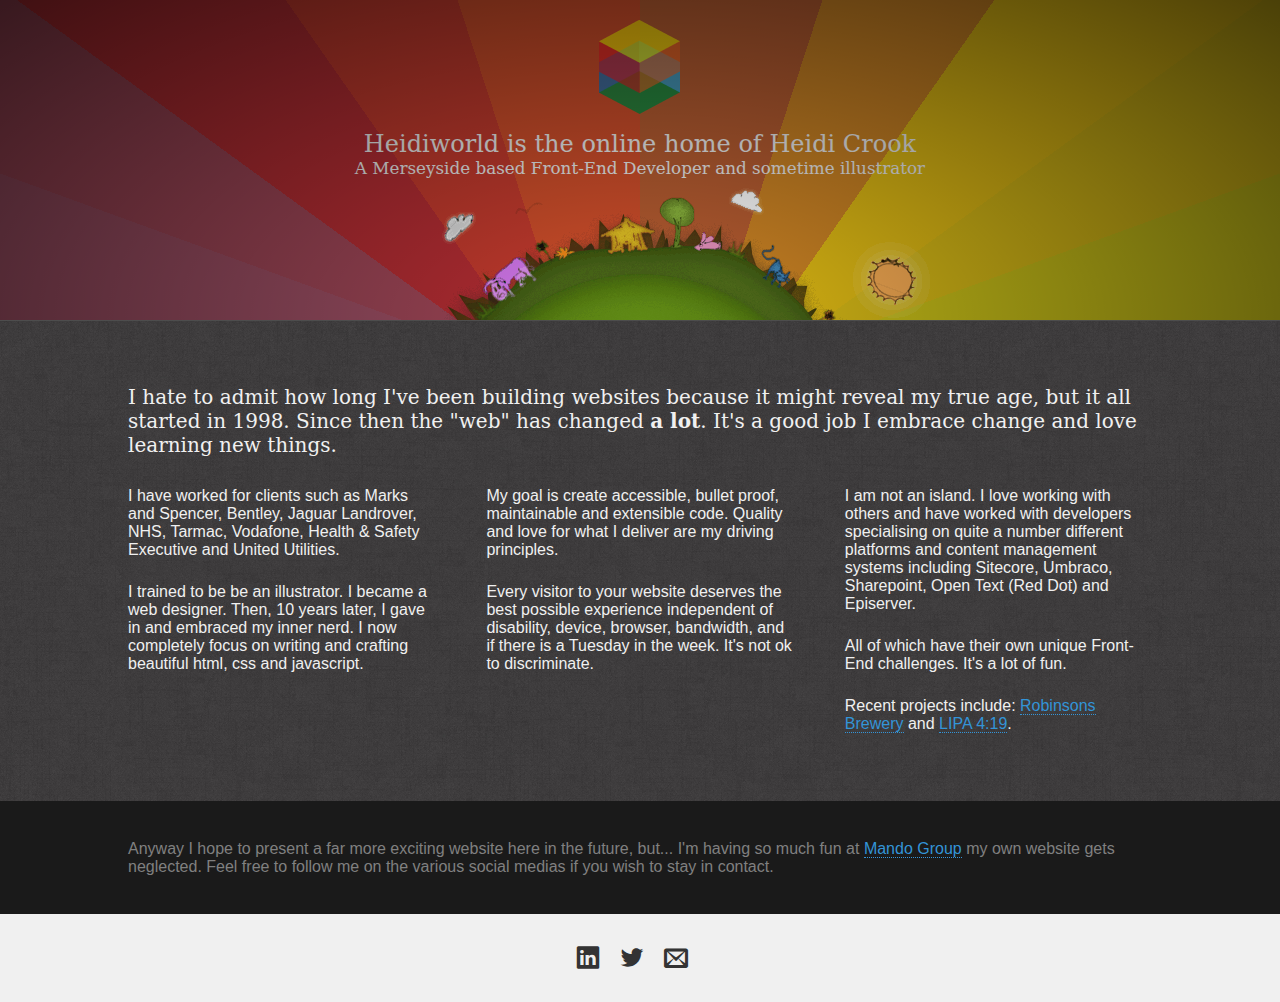
==== index.html @ 09beddb4 "Rename index.htm to index.html" ====
﻿<!DOCTYPE html>
<!--[if IE 7 ]>    <html class="ie7 oldie" lang="en"> <![endif]-->
<!--[if IE 8 ]>    <html class="ie8 oldie" lang="en"> <![endif]-->
<!--[if IE 9 ]>    <html class="ie9" lang="en"> <![endif]-->
<!--[if (gt IE 9)|!(IE)]><!-->
<html lang="en">
<!--<![endif]-->
<head>
    <meta charset="utf-8">
    <meta name="description" content="Personal Website of Heidi Crook - Frontend Developer">
    <meta name="keywords" content="Heidi Crook, Frontend Developer, HTML5, CSS">
    <meta http-equiv="X-UA-Compatible" content="IE=edge">
    <meta name="format-detection" content="telephone=no">
    <meta name="viewport" content="width=device-width, initial-scale=1">
    <title>Heidi Crook: Front-end Developer based in Merseyside</title>
    <link href="/_common/css/global.css" rel="stylesheet">
    <script src="/_common/js/modernizr.js"></script>
</head>
<body>

        <header role="banner">
            <span class="shad"></span>
            <div class="container">
            <h1>Heidiworld is the online home of Heidi Crook <span>A Merseyside based Front-End Developer and sometime illustrator</span></h1> 

            <span class="world"><img src="/_common/img/world.png" alt=""/></span>
            </div>
        </header>
        <!-- /banner-->

 
        <div role="main">
            <div class="container">
                
            <p class="intro">I hate to admit how long I've been building websites because it might reveal my true age, but it all started in 1998. Since then the "web" has changed <strong>a lot</strong>. It's a good job I embrace change and love learning new things. 
    </p>
            <div class="l-mod">
                <p>I have worked for clients such as Marks and Spencer, Bentley, Jaguar Landrover, NHS, Tarmac, Vodafone, Health &amp; Safety Executive and United Utilities.</p>
                
                <p>I trained to be be an illustrator. I became a web designer. Then, 10 years later, I gave in and embraced my inner nerd. I now completely focus on writing and crafting beautiful html, css and javascript.</p>
            </div>
            <div class="l-mod">
                <p> My goal is create accessible, bullet proof,  maintainable and extensible code. Quality and love for what I deliver are my driving principles.</p><p>Every visitor to your website deserves the best possible experience independent of disability, device, browser, bandwidth, and if there is a Tuesday in the week. It's not ok to discriminate.  </p>
 
            </div>
            <div class="l-mod">
                <p>I am not an island. I love working with others and have worked with developers specialising on quite a number different platforms and content management systems including Sitecore, Umbraco, Sharepoint, Open Text (Red Dot) and Episerver. </p><p>All of which have their own unique Front-End challenges. It's a lot of fun.</p>
                <p>Recent projects include: <a href="https://www.robinsonsbrewery.com/" target="_blank">Robinsons Brewery</a> and <a href="http://www.lipa419.co.uk/" target="_blank">LIPA 4:19</a>.</p>
            </div>
            
    </div>
        </div>
        <!-- /main-->
    <aside>
        <div class="container">
         <p>Anyway I hope to present a far more exciting website here in the future, but... I'm having so much fun at <a href="http://www.mandogroup.com">Mando Group</a> my own website gets neglected. Feel free to follow me on the various social medias if you wish to stay in contact. </p>
        </div>
    </aside>
        <footer>
            <div class="container">
            <ul class="social">
            	<li class="linkedin"><a href="http://uk.linkedin.com/in/heidiworld/"><span>LinkedIn: heidiworld</span></a></li>
                <li class="twitter"><a href="https://twitter.com/heidiworld"><span>Tweet me: @heidiworld</span></a></li>
                <li class="email"><a href="mailto:info@heidiworld.co.uk"><span>Email me: info@heidiworld.co.uk</span></a></li>
            </ul></div>
        </footer>
        <!-- /complementary-->
    <script src="//ajax.googleapis.com/ajax/libs/jquery/1.9.1/jquery.min.js"></script>
    <script>window.jQuery || document.write('<script src="/_common/js/jquery-1.9.1.min.js"><\/script>')</script>
    <script src="/_common/js/plugins.js"></script>
    <script src="/_common/js/custom.js"></script>
    <script type="text/javascript">

        var _gaq = _gaq || [];
        _gaq.push(['_setAccount', 'UA-502965-1']);
        _gaq.push(['_trackPageview']);

        (function () {
            var ga = document.createElement('script'); ga.type = 'text/javascript'; ga.async = true;
            ga.src = ('https:' == document.location.protocol ? 'https://ssl' : 'http://www') + '.google-analytics.com/ga.js';
            var s = document.getElementsByTagName('script')[0]; s.parentNode.insertBefore(ga, s);
        })();

</script>
</body>
</html>
---- _common/css/global.css ----
html,body,div,span,object,iframe,h1,h2,h3,h4,h5,h6,p,blockquote,pre,abbr,address,cite,code,del,dfn,em,img,ins,kbd,q,samp,small,strong,sub,sup,var,b,i,dl,dt,dd,ol,ul,li,fieldset,form,label,legend,table,caption,tbody,tfoot,thead,tr,th,td,article,aside,canvas,details,figcaption,figure,footer,header,hgroup,menu,nav,section,summary,time,mark,audio,video{margin:0;padding:0;border:0;font-size:100%;font:inherit;vertical-align:baseline}article,aside,details,figcaption,figure,footer,header,hgroup,menu,nav,section{display:block}blockquote,q{quotes:none}blockquote:before,blockquote:after,q:before,q:after{content:"";content:none}ins{background-color:#ff9;color:#000;text-decoration:none}mark{background-color:#ff9;color:#000;font-style:italic;font-weight:bold}del{text-decoration:line-through}abbr[title],dfn[title]{border-bottom:1px dotted;cursor:help}table{border-collapse:collapse;border-spacing:0}hr{display:block;height:1px;border:0;border-top:1px solid #ccc;margin:1em 0;padding:0}input,select{vertical-align:middle}html{overflow-y:scroll}ol{list-style-type:decimal}strong,th{font-weight:bold}td{vertical-align:top}sub,sup{font-size:75%;line-height:0;position:relative}sup{top:-0.5em}sub{bottom:-0.25em}pre{white-space:pre;white-space:pre-wrap;word-wrap:break-word;padding:15px}textarea{overflow:auto}label,input[type="button"],input[type="submit"],input[type="reset"],input[type="image"],button{cursor:pointer}button,input,select,textarea{margin:0}button,input[type="submit"]{width:auto;overflow:visible}input::-webkit-input-placeholder{color:#999}input::-moz-placeholder{color:#999}input:-ms-input-placeholder{color:#999}.placeholder{color:#999}[placeholder]:focus::-webkit-input-placeholder{color:transparent}[placeholder]:focus::-moz-placeholder{color:transparent}input[type="search"]::-webkit-search-cancel-button{-webkit-appearance:none}input[type="search"]{-webkit-appearance:textfield;-webkit-box-sizing:content-box}::-moz-selection{background:#b3d4fc;color:#fff;text-shadow:none}::selection{background:#b3d4fc;color:#fff;text-shadow:none}a:link{-webkit-tap-highlight-color:#ff5e99}h1,h2,h3,h4,h5,h6{font-weight:bold}ul.accessmenu li{list-style:none}ul.accessmenu a:focus,.ie7 ul.accessmenu a:active{background:#b3d4fc;clip:auto;height:auto;position:static;overflow:visible;display:block;width:100%;padding:1em 0;text-align:center}ul.accessmenu a{position:absolute;clip:rect(1px,1px,1px,1px);display:block;width:1px;height:1px;overflow:hidden}.ie7 ul.accessmenu li{float:left;width:100%}* img{max-width:100%}*{-moz-box-sizing:border-box;-webkit-box-sizing:border-box;box-sizing:border-box}@-webkit-keyframes spin{from{-webkit-transform:rotate(0deg)}to{-webkit-transform:rotate(360deg)}}@-moz-keyframes spin{from{-moz-transform:rotate(0deg)}to{-moz-transform:rotate(360deg)}}@keyframes spin{from{transform:rotate(0deg)}to{transform:rotate(360deg)}}@font-face{font-family:'icomoon';src:url('/_common/fonts/icomoon.eot');src:url('../fonts/icomoon.eot?#iefix') format('embedded-opentype'),url('../fonts/icomoon.svg#icomoon') format('svg'),url('../fonts/icomoon.woff') format('woff'),url('../fonts/icomoon.ttf') format('truetype');font-weight:normal;font-style:normal}@media all and (min-width:60em){body:after{content:'widescreen';display:none}}@media screen and (max-width:400px){@-ms-viewport{width:320px}}@media print{*{background:transparent!important;color:black!important;box-shadow:none!important;text-shadow:none!important;filter:none!important;-ms-filter:none!important}a,a:visited{border-bottom:none!important;text-decoration:underline!important}a[href]:after{content:" (" attr(href) ")"}abbr[title]:after{content:" (" attr(title) ")"}a[href^="javascript:"]:after,a[href^="#"]:after{content:""}pre,blockquote{border:1px solid #999;page-break-inside:avoid}thead{display:table-header-group}tr,img{page-break-inside:avoid}img{max-width:100%!important}@page{margin:.5cm}p,h2,h3{orphans:3;widows:3}h2,h3{page-break-after:avoid}}a,a:link{color:#3394d7;text-decoration:none;border-bottom:1px dotted}a:hover{color:#f4cb0f}a:focus,a:active,:focus{outline:2px solid red}body{background:#f0f0f0;color:#333;font-family:Frutiger,"Frutiger Linotype",Univers,Calibri,"Gill Sans","Gill Sans MT","Myriad Pro",Myriad,"DejaVu Sans Condensed","Liberation Sans","Nimbus Sans L",Tahoma,Geneva,"Helvetica Neue",Helvetica,Arial,sans-serif}h1{font-family:Constantia,"Lucida Bright",Lucidabright,"Lucida Serif",Lucida,"DejaVu Serif","Bitstream Vera Serif","Liberation Serif",Georgia,serif;font-weight:normal;font-size:1.25em;position:relative;padding-top:80px;z-index:6}@media only screen and (min-width:37.5em){h1{font-size:1.5em;padding-top:130px}}.oldie h1{font-size:1.5em;padding-top:130px}h1 span{display:block;font-size:70%}h1:before{background:url([data-uri]);background-repeat:no-repeat;content:'';-moz-background-size:contain;background-size:contain;display:block;width:49px;height:55px;position:absolute;top:20px;left:50%;margin-left:-24px}@media only screen and (min-width:37.5em){h1:before{width:81px;height:94px;margin-left:-41px}}.oldie h1:before{width:81px;height:94px;margin-left:-41px}p{margin-bottom:1.5em;text-align:left}aside p{margin:0}p.intro{font-size:125%;font-family:Constantia,"Lucida Bright",Lucidabright,"Lucida Serif",Lucida,"DejaVu Serif","Bitstream Vera Serif","Liberation Serif",Georgia,serif}.container{max-width:80%;margin:0 auto}header .container{z-index:2;position:relative}[role=main]{border-top:1px solid #4d4d4d;border-bottom:1px solid #1a1a1a;background:#333 url(../img/bg-tile.jpg);color:#f0f0f0;margin-top:-20em;padding:5% 0 2%;position:relative;z-index:7}[role=main] .container{text-align:justify}[role=main] .container:after{content:'';display:inline-block;width:100%}[role=main] .container .l-mod{text-align:left}@media only screen and (min-width:37.5em){[role=main] .container .l-mod{display:inline-block;vertical-align:top;width:30%}}.oldie [role=main] .container .l-mod{display:inline-block;vertical-align:top;width:30%}aside{background-color:#1a1a1a;color:#808080;position:relative;z-index:7;padding:3% 0}header span.shad{background:-moz-radial-gradient(center,ellipse cover,rgba(0,0,0,0) 0,rgba(0,0,0,0.65) 100%);background:-webkit-gradient(radial,center center,0px,center center,100%,color-stop(0%,rgba(0,0,0,0)),color-stop(100%,rgba(0,0,0,0.65)));background:-webkit-radial-gradient(center,ellipse cover,rgba(0,0,0,0) 0,rgba(0,0,0,0.65) 100%);background:-o-radial-gradient(center,ellipse cover,rgba(0,0,0,0) 0,rgba(0,0,0,0.65) 100%);background:-ms-radial-gradient(center,ellipse cover,rgba(0,0,0,0) 0,rgba(0,0,0,0.65) 100%);background:radial-gradient(ellipse at center,rgba(0,0,0,0) 0,rgba(0,0,0,0.65) 100%);display:block;z-index:5;width:100%;height:35em;position:absolute}@media only screen and (min-width:37.5em){header span.shad{height:40em}}.oldie header span.shad{height:40em}header{background:#333;color:#f0f0f0;display:block;width:100%;height:35em;text-align:center;background:-webkit-linear-gradient(70deg,#9c4e63 26.5%,transparent 26.5%),-webkit-linear-gradient(54deg,#9f4657 42.34%,transparent 42.34%),-webkit-linear-gradient(35deg,#b52d33 59%,transparent 59%),-webkit-linear-gradient(18deg,#c63b2e 75.48%,transparent 75.48%),-webkit-linear-gradient(0deg,#d24f2b 100%,transparent 100%),-webkit-linear-gradient(110deg,#c7be18 26.5%,transparent 26.5%) 100% 0,-webkit-linear-gradient(126deg,#d5b816 42.34%,transparent 42.34%) 100% 0,-webkit-linear-gradient(145deg,#dfba14 59%,transparent 59%) 100% 0,-webkit-linear-gradient(162deg,#cd8424 75.48%,transparent 75.48%) 100% 0,-webkit-linear-gradient(70deg,transparent 73.5%,#c0c616 73.5%) 100% 100%,-webkit-linear-gradient(54deg,transparent 57.66%,#a5c41b 57.66%) 100% 100%,-webkit-linear-gradient(35deg,transparent 41%,#7fb227 41%) 100% 100%,-webkit-linear-gradient(18deg,transparent 24.52%,#108546 24.52%) 100% 100%,-webkit-linear-gradient(110deg,transparent 73.5%,#5280a5 73.5%) 0 100%,-webkit-linear-gradient(126deg,transparent 57.66%,#2478b5 57.66%) 0 100%,-webkit-linear-gradient(145deg,transparent 41%,#276da5 41%) 0 100%,-webkit-linear-gradient(162deg,transparent 24.52%,#20729e 24.52%) 0 100%,-webkit-linear-gradient(180deg,transparent 0,#1d759d 0) 0 100%,#b85d31 -webkit-linear-gradient(#128162,#128162) 50% 100%;background:linear-gradient(20deg,#9c4e63 26.5%,transparent 26.5%),linear-gradient(36deg,#9f4657 42.34%,transparent 42.34%),linear-gradient(55deg,#b52d33 59%,transparent 59%),linear-gradient(72deg,#c63b2e 75.48%,transparent 75.48%),linear-gradient(90deg,#d24f2b 100%,transparent 100%),linear-gradient(-20deg,#c7be18 26.5%,transparent 26.5%) 100% 0,linear-gradient(-36deg,#d5b816 42.34%,transparent 42.34%) 100% 0,linear-gradient(-55deg,#dfba14 59%,transparent 59%) 100% 0,linear-gradient(-72deg,#cd8424 75.48%,transparent 75.48%) 100% 0,linear-gradient(20deg,transparent 73.5%,#c0c616 73.5%) 100% 100%,linear-gradient(36deg,transparent 57.66%,#a5c41b 57.66%) 100% 100%,linear-gradient(55deg,transparent 41%,#7fb227 41%) 100% 100%,linear-gradient(72deg,transparent 24.52%,#108546 24.52%) 100% 100%,linear-gradient(-20deg,transparent 73.5%,#5280a5 73.5%) 0 100%,linear-gradient(-36deg,transparent 57.66%,#2478b5 57.66%) 0 100%,linear-gradient(-55deg,transparent 41%,#276da5 41%) 0 100%,linear-gradient(-72deg,transparent 24.52%,#20729e 24.52%) 0 100%,linear-gradient(-90deg,transparent 0,#1d759d 0) 0 100%,#b85d31 linear-gradient(#128162,#128162) 50% 100%;background-repeat:no-repeat;background-size:50% 50%;position:relative}.ie9 header,.ie8 header{background:url(../img/hw2048.jpg) no-repeat center top}@media only screen and (min-width:37.5em){header{height:40em}}.oldie header{height:40em}span.world{width:100%;overflow:hidden;position:relative;z-index:1}span.world img{-webkit-animation:spin 40000ms infinite linear;-moz-animation:spin 40000ms infinite linear;animation:spin 40000ms infinite linear}footer{background:#f0f0f0;padding:2em 0;position:relative;z-index:7}.social{text-align:center}.social li{list-style:none;display:inline;margin-right:1em}.social li span{position:absolute!important;clip:rect(1px,1px,1px,1px);padding:0!important;border:0!important;height:1px!important;width:1px!important;overflow:hidden}.social li.twitter a:before{content:"\e002";font-family:'icomoon';font-style:normal;speak:none;font-weight:normal;line-height:1;-webkit-font-smoothing:antialiased}.social li.linkedin a:before{content:"\e001";font-family:'icomoon';font-style:normal;speak:none;font-weight:normal;line-height:1;-webkit-font-smoothing:antialiased}.social li.email a:before{content:"\e000";font-family:'icomoon';font-style:normal;speak:none;font-weight:normal;line-height:1;-webkit-font-smoothing:antialiased}.social a{border:0;color:inherit}.social a:before{font-size:150%;vertical-align:middle}
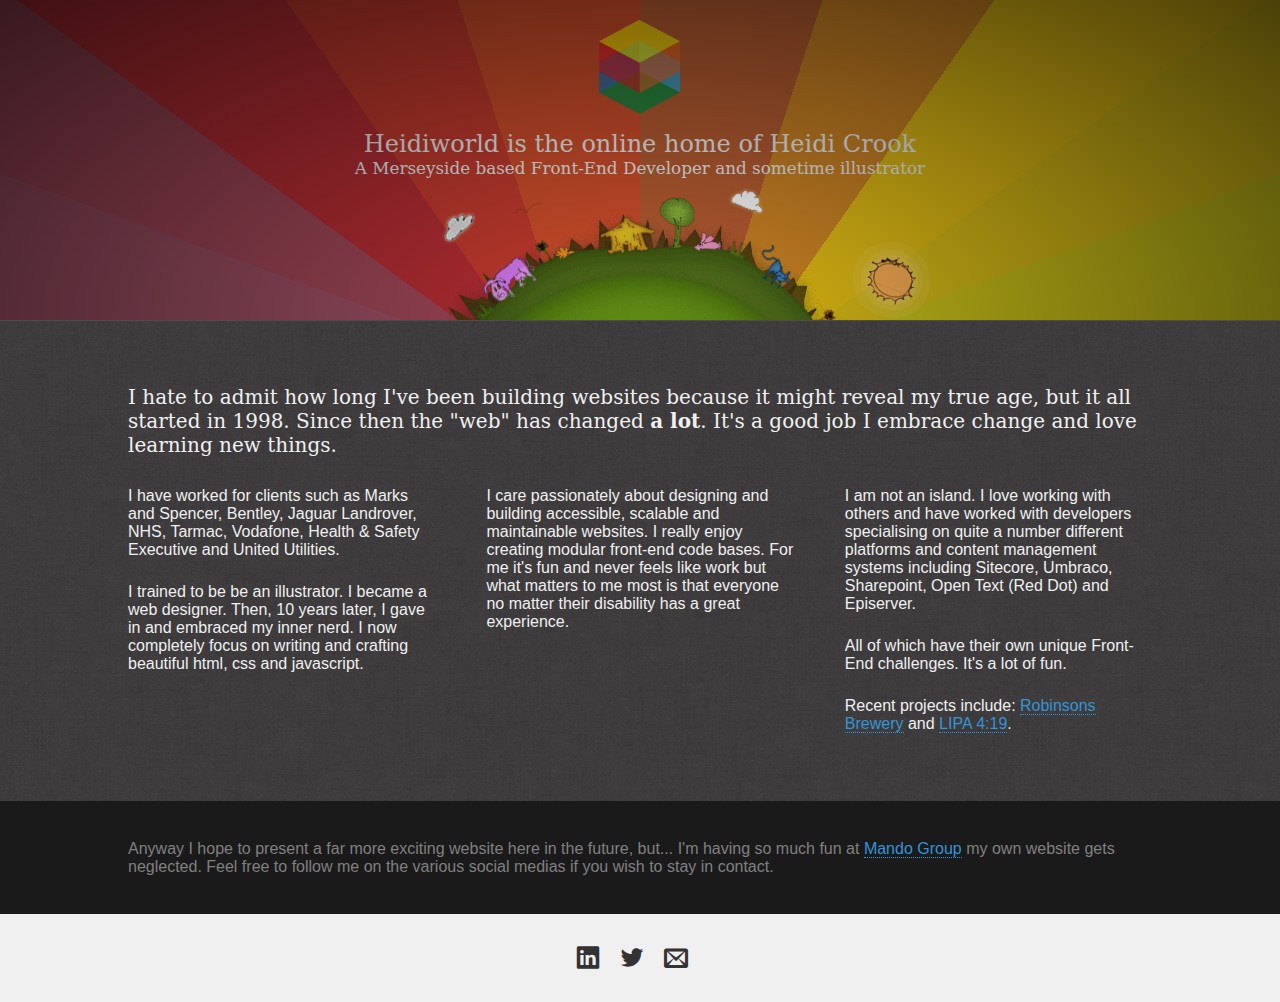
==== commit f004eb5f: "Goal updated" ====
--- a/index.html
+++ b/index.html
@@ -13,8 +13,8 @@
     <meta name="format-detection" content="telephone=no">
     <meta name="viewport" content="width=device-width, initial-scale=1">
     <title>Heidi Crook: Front-end Developer based in Merseyside</title>
-    <link href="/_common/css/global.css" rel="stylesheet">
-    <script src="/_common/js/modernizr.js"></script>
+    <link href="/common/css/global.css" rel="stylesheet">
+    <script src="/common/js/modernizr.js"></script>
 </head>
 <body>
 
@@ -23,7 +23,7 @@
             <div class="container">
             <h1>Heidiworld is the online home of Heidi Crook <span>A Merseyside based Front-End Developer and sometime illustrator</span></h1> 
 
-            <span class="world"><img src="/_common/img/world.png" alt=""/></span>
+            <span class="world"><img src="/common/img/world.png" alt=""/></span>
             </div>
         </header>
         <!-- /banner-->
@@ -40,9 +40,8 @@
                 <p>I trained to be be an illustrator. I became a web designer. Then, 10 years later, I gave in and embraced my inner nerd. I now completely focus on writing and crafting beautiful html, css and javascript.</p>
             </div>
             <div class="l-mod">
-                <p> My goal is create accessible, bullet proof,  maintainable and extensible code. Quality and love for what I deliver are my driving principles.</p><p>Every visitor to your website deserves the best possible experience independent of disability, device, browser, bandwidth, and if there is a Tuesday in the week. It's not ok to discriminate.  </p>
- 
-            </div>
+                <p>I care passionately about designing and building accessible, scalable and maintainable websites. I really enjoy creating modular front-end code bases. For me it's fun and never feels like work but what matters to me most is that everyone no matter their disability has a great experience.</p>
+                </div>
             <div class="l-mod">
                 <p>I am not an island. I love working with others and have worked with developers specialising on quite a number different platforms and content management systems including Sitecore, Umbraco, Sharepoint, Open Text (Red Dot) and Episerver. </p><p>All of which have their own unique Front-End challenges. It's a lot of fun.</p>
                 <p>Recent projects include: <a href="https://www.robinsonsbrewery.com/" target="_blank">Robinsons Brewery</a> and <a href="http://www.lipa419.co.uk/" target="_blank">LIPA 4:19</a>.</p>
@@ -66,9 +65,9 @@
         </footer>
         <!-- /complementary-->
     <script src="//ajax.googleapis.com/ajax/libs/jquery/1.9.1/jquery.min.js"></script>
-    <script>window.jQuery || document.write('<script src="/_common/js/jquery-1.9.1.min.js"><\/script>')</script>
-    <script src="/_common/js/plugins.js"></script>
-    <script src="/_common/js/custom.js"></script>
+    <script>window.jQuery || document.write('<script src="/common/js/jquery-1.9.1.min.js"><\/script>')</script>
+    <script src="/common/js/plugins.js"></script>
+    <script src="/common/js/custom.js"></script>
     <script type="text/javascript">
 
         var _gaq = _gaq || [];
--- a/common/css/global.css
+++ b/common/css/global.css
@@ -0,0 +1 @@
+html,body,div,span,object,iframe,h1,h2,h3,h4,h5,h6,p,blockquote,pre,abbr,address,cite,code,del,dfn,em,img,ins,kbd,q,samp,small,strong,sub,sup,var,b,i,dl,dt,dd,ol,ul,li,fieldset,form,label,legend,table,caption,tbody,tfoot,thead,tr,th,td,article,aside,canvas,details,figcaption,figure,footer,header,hgroup,menu,nav,section,summary,time,mark,audio,video{margin:0;padding:0;border:0;font-size:100%;font:inherit;vertical-align:baseline}article,aside,details,figcaption,figure,footer,header,hgroup,menu,nav,section{display:block}blockquote,q{quotes:none}blockquote:before,blockquote:after,q:before,q:after{content:"";content:none}ins{background-color:#ff9;color:#000;text-decoration:none}mark{background-color:#ff9;color:#000;font-style:italic;font-weight:bold}del{text-decoration:line-through}abbr[title],dfn[title]{border-bottom:1px dotted;cursor:help}table{border-collapse:collapse;border-spacing:0}hr{display:block;height:1px;border:0;border-top:1px solid #ccc;margin:1em 0;padding:0}input,select{vertical-align:middle}html{overflow-y:scroll}ol{list-style-type:decimal}strong,th{font-weight:bold}td{vertical-align:top}sub,sup{font-size:75%;line-height:0;position:relative}sup{top:-0.5em}sub{bottom:-0.25em}pre{white-space:pre;white-space:pre-wrap;word-wrap:break-word;padding:15px}textarea{overflow:auto}label,input[type="button"],input[type="submit"],input[type="reset"],input[type="image"],button{cursor:pointer}button,input,select,textarea{margin:0}button,input[type="submit"]{width:auto;overflow:visible}input::-webkit-input-placeholder{color:#999}input::-moz-placeholder{color:#999}input:-ms-input-placeholder{color:#999}.placeholder{color:#999}[placeholder]:focus::-webkit-input-placeholder{color:transparent}[placeholder]:focus::-moz-placeholder{color:transparent}input[type="search"]::-webkit-search-cancel-button{-webkit-appearance:none}input[type="search"]{-webkit-appearance:textfield;-webkit-box-sizing:content-box}::-moz-selection{background:#b3d4fc;color:#fff;text-shadow:none}::selection{background:#b3d4fc;color:#fff;text-shadow:none}a:link{-webkit-tap-highlight-color:#ff5e99}h1,h2,h3,h4,h5,h6{font-weight:bold}ul.accessmenu li{list-style:none}ul.accessmenu a:focus,.ie7 ul.accessmenu a:active{background:#b3d4fc;clip:auto;height:auto;position:static;overflow:visible;display:block;width:100%;padding:1em 0;text-align:center}ul.accessmenu a{position:absolute;clip:rect(1px,1px,1px,1px);display:block;width:1px;height:1px;overflow:hidden}.ie7 ul.accessmenu li{float:left;width:100%}* img{max-width:100%}*{-moz-box-sizing:border-box;-webkit-box-sizing:border-box;box-sizing:border-box}@-webkit-keyframes spin{from{-webkit-transform:rotate(0deg)}to{-webkit-transform:rotate(360deg)}}@-moz-keyframes spin{from{-moz-transform:rotate(0deg)}to{-moz-transform:rotate(360deg)}}@keyframes spin{from{transform:rotate(0deg)}to{transform:rotate(360deg)}}@font-face{font-family:'icomoon';src:url('/_common/fonts/icomoon.eot');src:url('../fonts/icomoon.eot?#iefix') format('embedded-opentype'),url('../fonts/icomoon.svg#icomoon') format('svg'),url('../fonts/icomoon.woff') format('woff'),url('../fonts/icomoon.ttf') format('truetype');font-weight:normal;font-style:normal}@media all and (min-width:60em){body:after{content:'widescreen';display:none}}@media screen and (max-width:400px){@-ms-viewport{width:320px}}@media print{*{background:transparent!important;color:black!important;box-shadow:none!important;text-shadow:none!important;filter:none!important;-ms-filter:none!important}a,a:visited{border-bottom:none!important;text-decoration:underline!important}a[href]:after{content:" (" attr(href) ")"}abbr[title]:after{content:" (" attr(title) ")"}a[href^="javascript:"]:after,a[href^="#"]:after{content:""}pre,blockquote{border:1px solid #999;page-break-inside:avoid}thead{display:table-header-group}tr,img{page-break-inside:avoid}img{max-width:100%!important}@page{margin:.5cm}p,h2,h3{orphans:3;widows:3}h2,h3{page-break-after:avoid}}a,a:link{color:#3394d7;text-decoration:none;border-bottom:1px dotted}a:hover{color:#f4cb0f}a:focus,a:active,:focus{outline:2px solid red}body{background:#f0f0f0;color:#333;font-family:Frutiger,"Frutiger Linotype",Univers,Calibri,"Gill Sans","Gill Sans MT","Myriad Pro",Myriad,"DejaVu Sans Condensed","Liberation Sans","Nimbus Sans L",Tahoma,Geneva,"Helvetica Neue",Helvetica,Arial,sans-serif}h1{font-family:Constantia,"Lucida Bright",Lucidabright,"Lucida Serif",Lucida,"DejaVu Serif","Bitstream Vera Serif","Liberation Serif",Georgia,serif;font-weight:normal;font-size:1.25em;position:relative;padding-top:80px;z-index:6}@media only screen and (min-width:37.5em){h1{font-size:1.5em;padding-top:130px}}.oldie h1{font-size:1.5em;padding-top:130px}h1 span{display:block;font-size:70%}h1:before{background:url([data-uri]);background-repeat:no-repeat;content:'';-moz-background-size:contain;background-size:contain;display:block;width:49px;height:55px;position:absolute;top:20px;left:50%;margin-left:-24px}@media only screen and (min-width:37.5em){h1:before{width:81px;height:94px;margin-left:-41px}}.oldie h1:before{width:81px;height:94px;margin-left:-41px}p{margin-bottom:1.5em;text-align:left}aside p{margin:0}p.intro{font-size:125%;font-family:Constantia,"Lucida Bright",Lucidabright,"Lucida Serif",Lucida,"DejaVu Serif","Bitstream Vera Serif","Liberation Serif",Georgia,serif}.container{max-width:80%;margin:0 auto}header .container{z-index:2;position:relative}[role=main]{border-top:1px solid #4d4d4d;border-bottom:1px solid #1a1a1a;background:#333 url(../img/bg-tile.jpg);color:#f0f0f0;margin-top:-20em;padding:5% 0 2%;position:relative;z-index:7}[role=main] .container{text-align:justify}[role=main] .container:after{content:'';display:inline-block;width:100%}[role=main] .container .l-mod{text-align:left}@media only screen and (min-width:37.5em){[role=main] .container .l-mod{display:inline-block;vertical-align:top;width:30%}}.oldie [role=main] .container .l-mod{display:inline-block;vertical-align:top;width:30%}aside{background-color:#1a1a1a;color:#808080;position:relative;z-index:7;padding:3% 0}header span.shad{background:-moz-radial-gradient(center,ellipse cover,rgba(0,0,0,0) 0,rgba(0,0,0,0.65) 100%);background:-webkit-gradient(radial,center center,0px,center center,100%,color-stop(0%,rgba(0,0,0,0)),color-stop(100%,rgba(0,0,0,0.65)));background:-webkit-radial-gradient(center,ellipse cover,rgba(0,0,0,0) 0,rgba(0,0,0,0.65) 100%);background:-o-radial-gradient(center,ellipse cover,rgba(0,0,0,0) 0,rgba(0,0,0,0.65) 100%);background:-ms-radial-gradient(center,ellipse cover,rgba(0,0,0,0) 0,rgba(0,0,0,0.65) 100%);background:radial-gradient(ellipse at center,rgba(0,0,0,0) 0,rgba(0,0,0,0.65) 100%);display:block;z-index:5;width:100%;height:35em;position:absolute}@media only screen and (min-width:37.5em){header span.shad{height:40em}}.oldie header span.shad{height:40em}header{background:#333;color:#f0f0f0;display:block;width:100%;height:35em;text-align:center;background:-webkit-linear-gradient(70deg,#9c4e63 26.5%,transparent 26.5%),-webkit-linear-gradient(54deg,#9f4657 42.34%,transparent 42.34%),-webkit-linear-gradient(35deg,#b52d33 59%,transparent 59%),-webkit-linear-gradient(18deg,#c63b2e 75.48%,transparent 75.48%),-webkit-linear-gradient(0deg,#d24f2b 100%,transparent 100%),-webkit-linear-gradient(110deg,#c7be18 26.5%,transparent 26.5%) 100% 0,-webkit-linear-gradient(126deg,#d5b816 42.34%,transparent 42.34%) 100% 0,-webkit-linear-gradient(145deg,#dfba14 59%,transparent 59%) 100% 0,-webkit-linear-gradient(162deg,#cd8424 75.48%,transparent 75.48%) 100% 0,-webkit-linear-gradient(70deg,transparent 73.5%,#c0c616 73.5%) 100% 100%,-webkit-linear-gradient(54deg,transparent 57.66%,#a5c41b 57.66%) 100% 100%,-webkit-linear-gradient(35deg,transparent 41%,#7fb227 41%) 100% 100%,-webkit-linear-gradient(18deg,transparent 24.52%,#108546 24.52%) 100% 100%,-webkit-linear-gradient(110deg,transparent 73.5%,#5280a5 73.5%) 0 100%,-webkit-linear-gradient(126deg,transparent 57.66%,#2478b5 57.66%) 0 100%,-webkit-linear-gradient(145deg,transparent 41%,#276da5 41%) 0 100%,-webkit-linear-gradient(162deg,transparent 24.52%,#20729e 24.52%) 0 100%,-webkit-linear-gradient(180deg,transparent 0,#1d759d 0) 0 100%,#b85d31 -webkit-linear-gradient(#128162,#128162) 50% 100%;background:linear-gradient(20deg,#9c4e63 26.5%,transparent 26.5%),linear-gradient(36deg,#9f4657 42.34%,transparent 42.34%),linear-gradient(55deg,#b52d33 59%,transparent 59%),linear-gradient(72deg,#c63b2e 75.48%,transparent 75.48%),linear-gradient(90deg,#d24f2b 100%,transparent 100%),linear-gradient(-20deg,#c7be18 26.5%,transparent 26.5%) 100% 0,linear-gradient(-36deg,#d5b816 42.34%,transparent 42.34%) 100% 0,linear-gradient(-55deg,#dfba14 59%,transparent 59%) 100% 0,linear-gradient(-72deg,#cd8424 75.48%,transparent 75.48%) 100% 0,linear-gradient(20deg,transparent 73.5%,#c0c616 73.5%) 100% 100%,linear-gradient(36deg,transparent 57.66%,#a5c41b 57.66%) 100% 100%,linear-gradient(55deg,transparent 41%,#7fb227 41%) 100% 100%,linear-gradient(72deg,transparent 24.52%,#108546 24.52%) 100% 100%,linear-gradient(-20deg,transparent 73.5%,#5280a5 73.5%) 0 100%,linear-gradient(-36deg,transparent 57.66%,#2478b5 57.66%) 0 100%,linear-gradient(-55deg,transparent 41%,#276da5 41%) 0 100%,linear-gradient(-72deg,transparent 24.52%,#20729e 24.52%) 0 100%,linear-gradient(-90deg,transparent 0,#1d759d 0) 0 100%,#b85d31 linear-gradient(#128162,#128162) 50% 100%;background-repeat:no-repeat;background-size:50% 50%;position:relative}.ie9 header,.ie8 header{background:url(../img/hw2048.jpg) no-repeat center top}@media only screen and (min-width:37.5em){header{height:40em}}.oldie header{height:40em}span.world{width:100%;overflow:hidden;position:relative;z-index:1}span.world img{-webkit-animation:spin 40000ms infinite linear;-moz-animation:spin 40000ms infinite linear;animation:spin 40000ms infinite linear}footer{background:#f0f0f0;padding:2em 0;position:relative;z-index:7}.social{text-align:center}.social li{list-style:none;display:inline;margin-right:1em}.social li span{position:absolute!important;clip:rect(1px,1px,1px,1px);padding:0!important;border:0!important;height:1px!important;width:1px!important;overflow:hidden}.social li.twitter a:before{content:"\e002";font-family:'icomoon';font-style:normal;speak:none;font-weight:normal;line-height:1;-webkit-font-smoothing:antialiased}.social li.linkedin a:before{content:"\e001";font-family:'icomoon';font-style:normal;speak:none;font-weight:normal;line-height:1;-webkit-font-smoothing:antialiased}.social li.email a:before{content:"\e000";font-family:'icomoon';font-style:normal;speak:none;font-weight:normal;line-height:1;-webkit-font-smoothing:antialiased}.social a{border:0;color:inherit}.social a:before{font-size:150%;vertical-align:middle}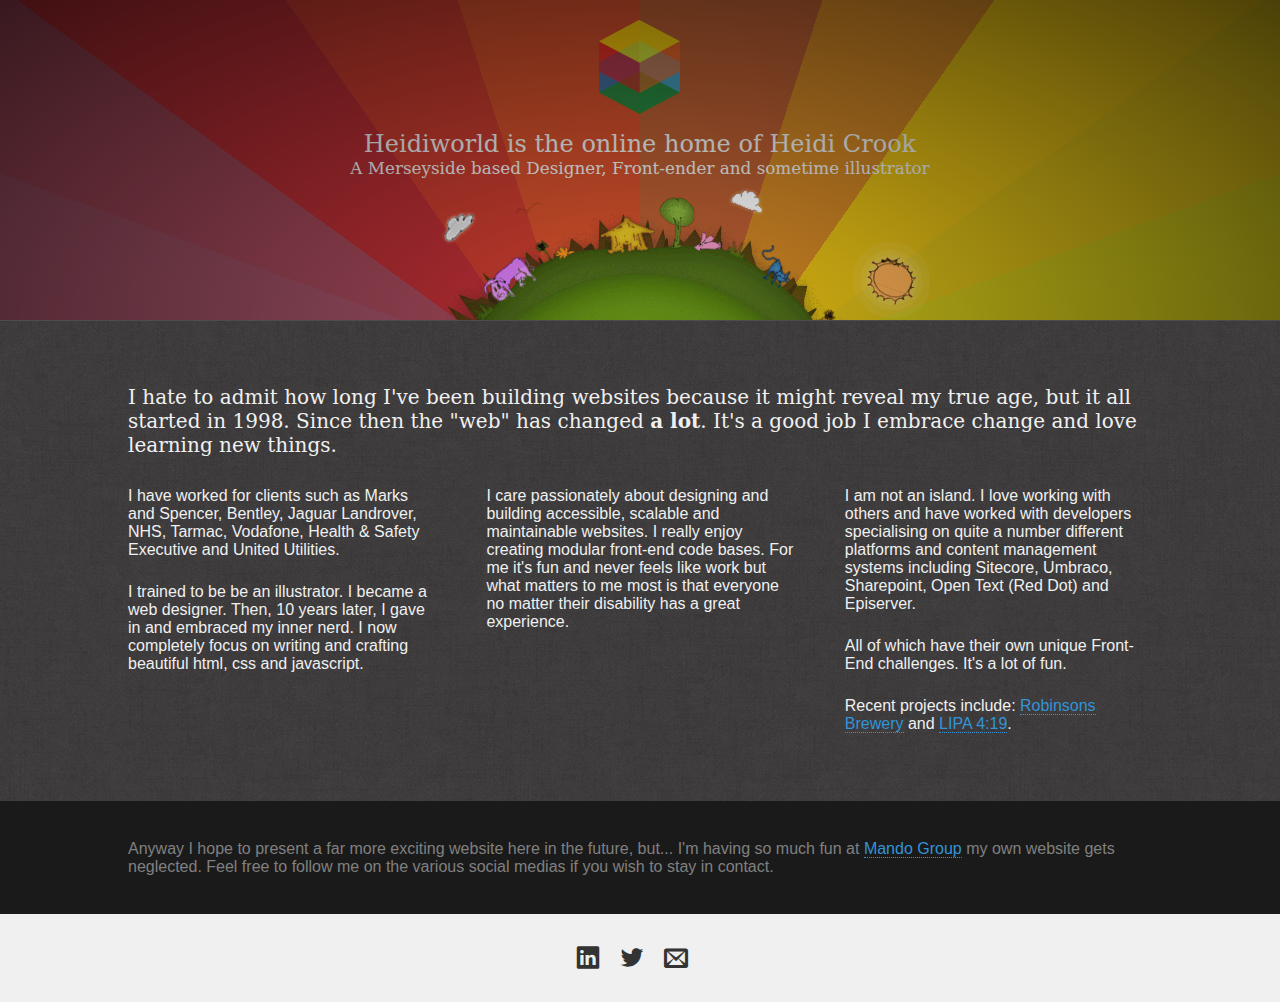
==== commit 47bfb394: "Job title update" ====
--- a/index.html
+++ b/index.html
@@ -12,7 +12,7 @@
     <meta http-equiv="X-UA-Compatible" content="IE=edge">
     <meta name="format-detection" content="telephone=no">
     <meta name="viewport" content="width=device-width, initial-scale=1">
-    <title>Heidi Crook: Front-end Developer based in Merseyside</title>
+    <title>Heidi Crook: Designer, Front-ender and sometimes illustration</title>
     <link href="/common/css/global.css" rel="stylesheet">
     <script src="/common/js/modernizr.js"></script>
 </head>
@@ -21,7 +21,7 @@
         <header role="banner">
             <span class="shad"></span>
             <div class="container">
-            <h1>Heidiworld is the online home of Heidi Crook <span>A Merseyside based Front-End Developer and sometime illustrator</span></h1> 
+            <h1>Heidiworld is the online home of Heidi Crook <span>A Merseyside based Designer, Front-ender and sometime illustrator</span></h1> 
 
             <span class="world"><img src="/common/img/world.png" alt=""/></span>
             </div>
